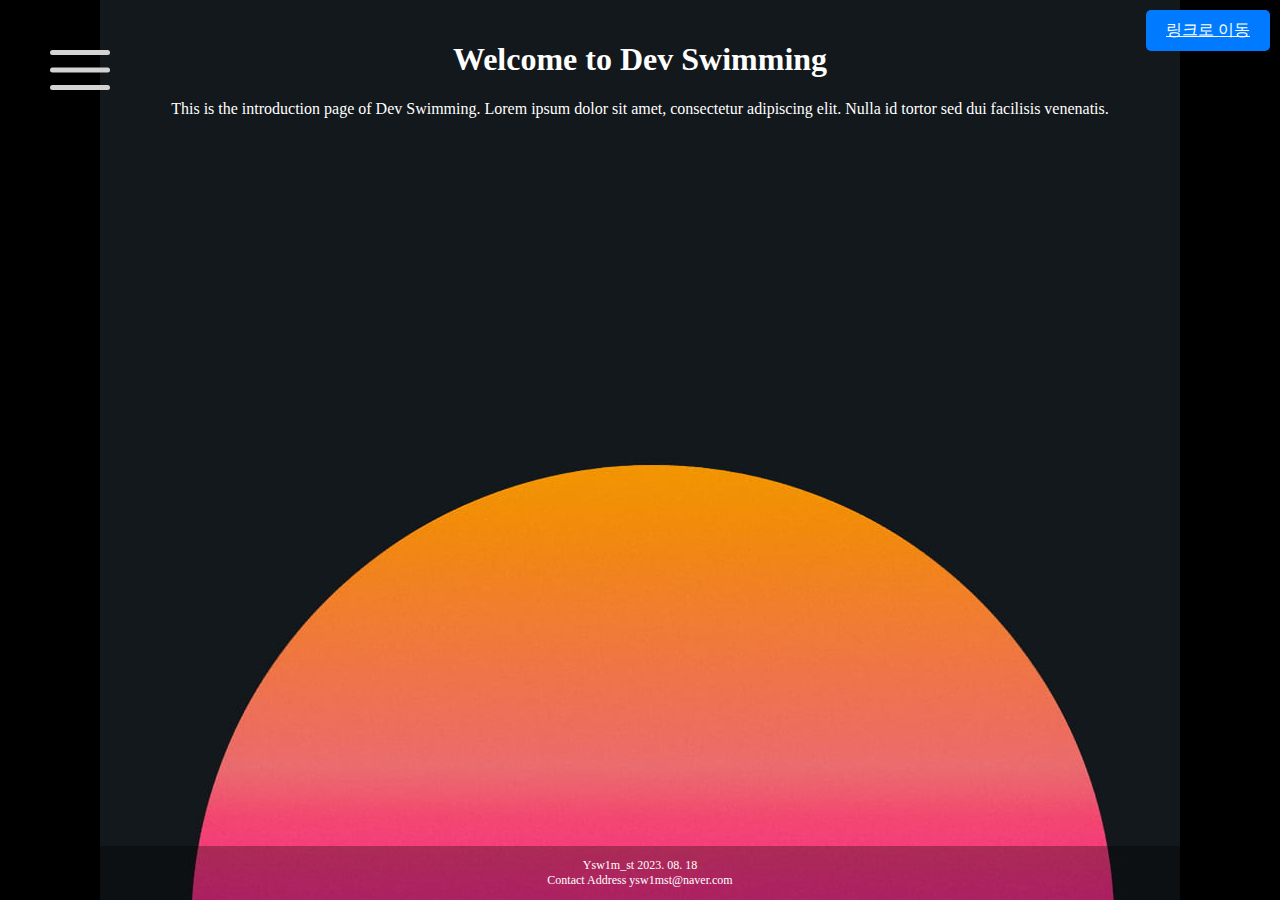
==== Blog/Me.html @ a51f72c4 "1" ====
<!doctype html>
<html lang="ko">
 <head>
  <meta charset="utf-8">
  <title>Dev Swimming - Introduction</title>
    <link rel="stylesheet" href="../css/style.css">

  <style>
    body {
        background-color: black;
        background-image: url('img/pxfuel.jpg');
        background-repeat: no-repeat;
        background-size: auto;
        background-position: center center;
        overflow: auto;
        height: 100vh;
      }

          .top-right-button {
        position: fixed;
        top: 10px;
        right: 10px;
        background-color: #007bff;
        color: white;
        padding: 10px 20px;
        border: none;
        border-radius: 5px;
        cursor: pointer;
      }


    .content {
        text-align: center;
        color: white;
        padding: 20px;
      }
  </style>
 </head>
 <body>
    <div class="footer">
        <p>Ysw1m_st 2023. 08. 18<br>
        Contact Address ysw1mst@naver.com<br>
        </p>
    </div>

    <input type="checkbox" id="menuicon">
    <label for="menuicon">
        <span></span>
        <span></span>
        <span></span>
    </label>
    <div class="sidebar">
    <ul>
        <li><a href="./Blog/Me.html">소개</a></li>
        <li><a href="#">HTML / CSS</a></li>
        <li><a href="#">CS</a></li>
        <li><a href="#">JAVA / SPRING</a></li>
        <li><a href="#">Python</a></li>
        <li><a href="https://blog.naver.com/ysw1mst"target="_blank">LIFE</a></li>
        <li><a href="https://github.com/Ysw1mst"target="_blank">Git Hub</a></li>
        <li><a href="https://www.instagram.com/ysw1m_st/"target="_blank">Instargram</a></li>
        <li><a href="#">Guest Book</a></li>
   </ul>
       </div>

     <a class="top-right-button" href="https://ysw1mst.github.io/" target="_blank">링크로 이동</a>

         <div class="content">

        <h1>Welcome to Dev Swimming</h1>
        <p>This is the introduction page of Dev Swimming. Lorem ipsum dolor sit amet, consectetur adipiscing elit. Nulla id tortor sed dui facilisis venenatis.</p>

    </div>
 </body>
</html>
---- css/style.css ----
/* 배경 이미지 스타일 */
body {
    margin: 0;
    padding: 0;
    background-image: url('img/study00.gif');
    background-size: cover;
    background-repeat: no-repeat;
    background-position: center;
    background-attachment: fixed;
}

/* 반투명한 배경 스타일 */
.overlay {
    position: absolute;
    top: 0;
    left: 0;
    width: 100%;
    height: 100%;
    background-color: rgba(0, 0, 0, 0.5);
    z-index: 1;
    pointer-events: none;
}

/* 문구 스타일 */
.text {
    position: absolute;
    top: 50%;
    left: 50%;
    transform: translate(-50%, -50%);
    color: seashell;
    font-size: 100px;
    text-align: center;
    z-index: 2;
}

/* 푸터 스타일 */
.footer {
    position: absolute;
    bottom: 0;
    width: 100%;
    background-color: rgba(0.1, 0, 0, 0.3);
    color: white;
    font-size: 12px;
    text-align: center;
}

div[class = "sidebar"] {
    width:250px;
    height:100%;
    background-color:black;
    position:fixed;
    top:0;
    left:-400px;
    z-index:1;
    transition:all 1s;
    padding: 5px 0px 5px 15px;
}

.sidebar li a::before {
    margin-right: 40px; /* 아이콘과 메뉴 이름 사이의 우측 여백 조절 */
}

.sidebar li a {
    display: flex; /* 아이콘과 텍스트를 가로로 나란히 정렬 */
    align-items: center;
}


.sidebar ul {
    list-style: none;
    margin: 0;
    padding: 0;
}
.sidebar a, .sidebar > label {
    display: block;
    height: 20px;
    padding: 20px;
    cursor: pointer;
    color: white;
    text-decoration: none;
}

.sidebar a:hover {
    color: #000;
}
.sidebar ul li:hover, .sidebar > label:hover {
    background-color: #fff;
    color: #000;
    border-radius: 10px;
}

.sidebar #expand-sidebar:not(:checked) ~ ul { /* 데스크탑 화면에서도 메뉴를 접었더 펼칠 수 있음 */
    display: none;
}

.sidebar ::before{
    font-family: 'Material Icons';
    font-size: 2.0em;
    float: left;
    clear: left;
}
.sidebar label::before{ content: '\e5d2'; }
.sidebar li:nth-child(1) a::before{ content: '\f02e'; }
.sidebar li:nth-child(2) a::before{ content: '\eb7e'; }
.sidebar li:nth-child(3) a::before{ content: '\eb93'; }
.sidebar li:nth-child(4) a::before{ content: '\eb7c'; }
.sidebar li:nth-child(5) a::before{ content: '\e54f'; }
.sidebar li:nth-child(6) a::before{ content: '\e57b'; }
.sidebar li:nth-child(7) a::before{ content: '\e9f4'; }
.sidebar li:nth-child(8) a::before{ content: '\e0e5'; }
.sidebar li:nth-child(9) a::before{ content: '\e1c5'; }



ul {
    /* 다른 스타일 속성들을 설정할 수 있음 */
}


@keyframes fadeInUp {
    0% {
        opacity: 0;
        transform: translate3d(0%, 0%, 0%);
    }
    to {
        opacity: 1;
        transform: translateZ(1);
    }
}

.text {
    position: absolute;
    top: 50%;
    left: 50%;
    transform: translate(-50%, -50%);
    color: seashell;
    font-size: 70px;
    text-align: center;
    z-index: 2;
    opacity: 0;
    animation-fill-mode: forwards;
    animation: fadeInUp 3.0s;
}

.text#secondText {
    animation-delay: 3.0s;
}

.text#thirdText {



    animation-delay: 6s;
}
.text#fourthText {
    animation-delay: 9.0s;
}



li:first-child {
    margin-top: 150px;
}



input[id="menuicon"] {
    display: none;
    z-index: 2;
}

input[id="menuicon"] + label {
    cursor: pointer;
    display: block;
    width: 60px;
    height: 40px;
    position:fixed;
    margin: 50px;
    z-index: 3;
}

input[id="menuicon"] + label span {
    display: block;
    position: absolute;
    width: 100%;
    height: 5px;
    border-radius: 30px;
    background-color: lightgray;
    transition: all .35s;
}

input[id="menuicon"] + label span:nth-child(1) {
    top: 0;
}

input[id="menuicon"] + label span:nth-child(2) {
    top: 50%;
    transform: translateY(-50%);
}

input[id="menuicon"] + label span:nth-child(3) {
    bottom: 0;
}

input[id="menuicon"]:checked + label span:nth-child(1) {
    top: 50%;
    transform: translateY(-50%) rotate(45deg);
}

input[id="menuicon"]:checked + label span:nth-child(2) {
    opacity: 0;
}

input[id="menuicon"]:checked + label span:nth-child(3) {
    bottom: 50%;
    transform: translateY(50%) rotate(-45deg);
}



input[id="menuicon"]:checked + label + div {
    left:0
}
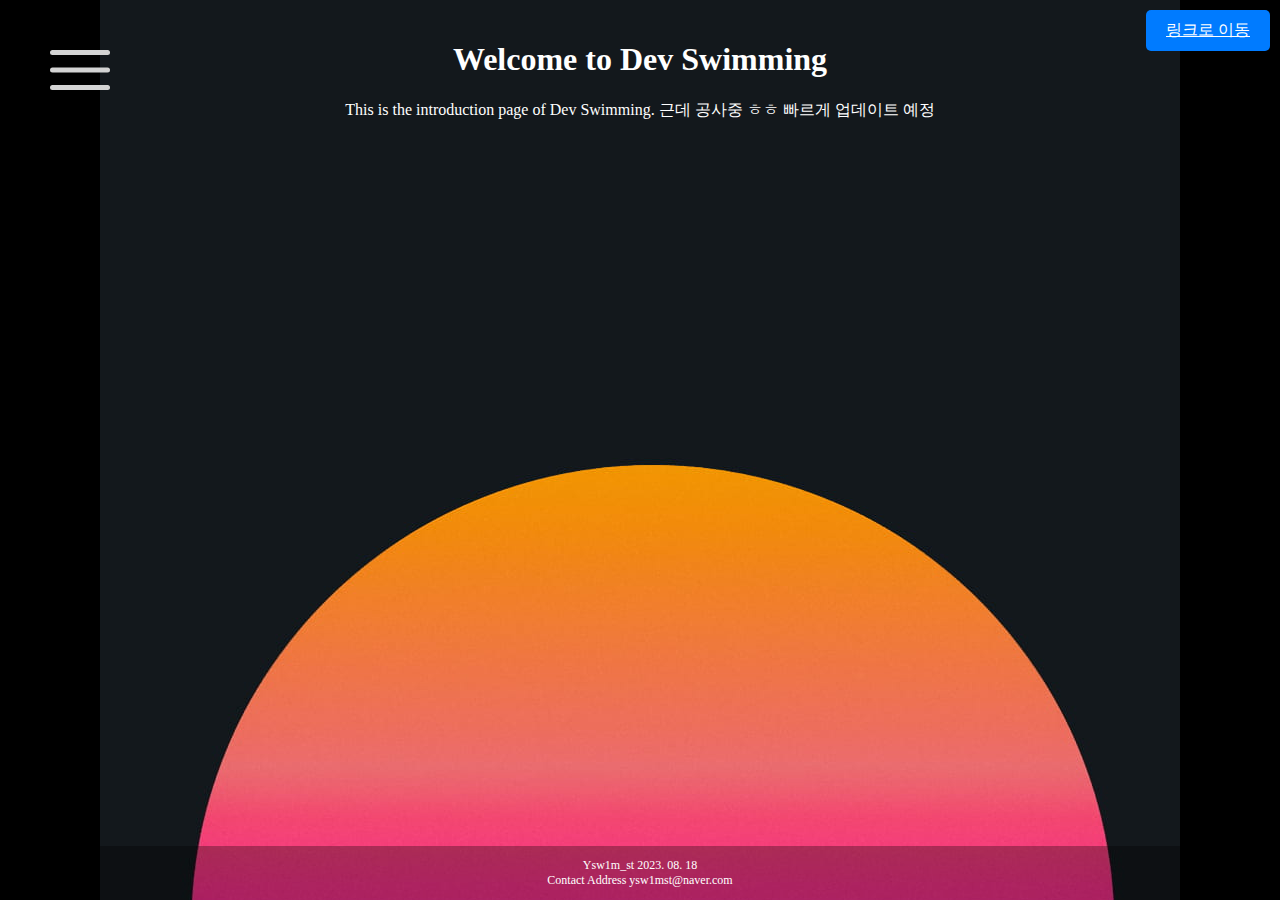
==== commit 3afd7d3b: "123" ====
--- a/Blog/Me.html
+++ b/Blog/Me.html
@@ -63,12 +63,12 @@
    </ul>
        </div>
 
-     <a class="top-right-button" href="https://ysw1mst.github.io/" target="_blank">링크로 이동</a>
+     <a class="top-right-button" href="https://ysw1mst.github.io/" target="_self">링크로 이동</a>
 
          <div class="content">
 
         <h1>Welcome to Dev Swimming</h1>
-        <p>This is the introduction page of Dev Swimming. Lorem ipsum dolor sit amet, consectetur adipiscing elit. Nulla id tortor sed dui facilisis venenatis.</p>
+        <p>This is the introduction page of Dev Swimming. 근데 공사중 ㅎㅎ 빠르게 업데이트 예정</p>
 
     </div>
  </body>
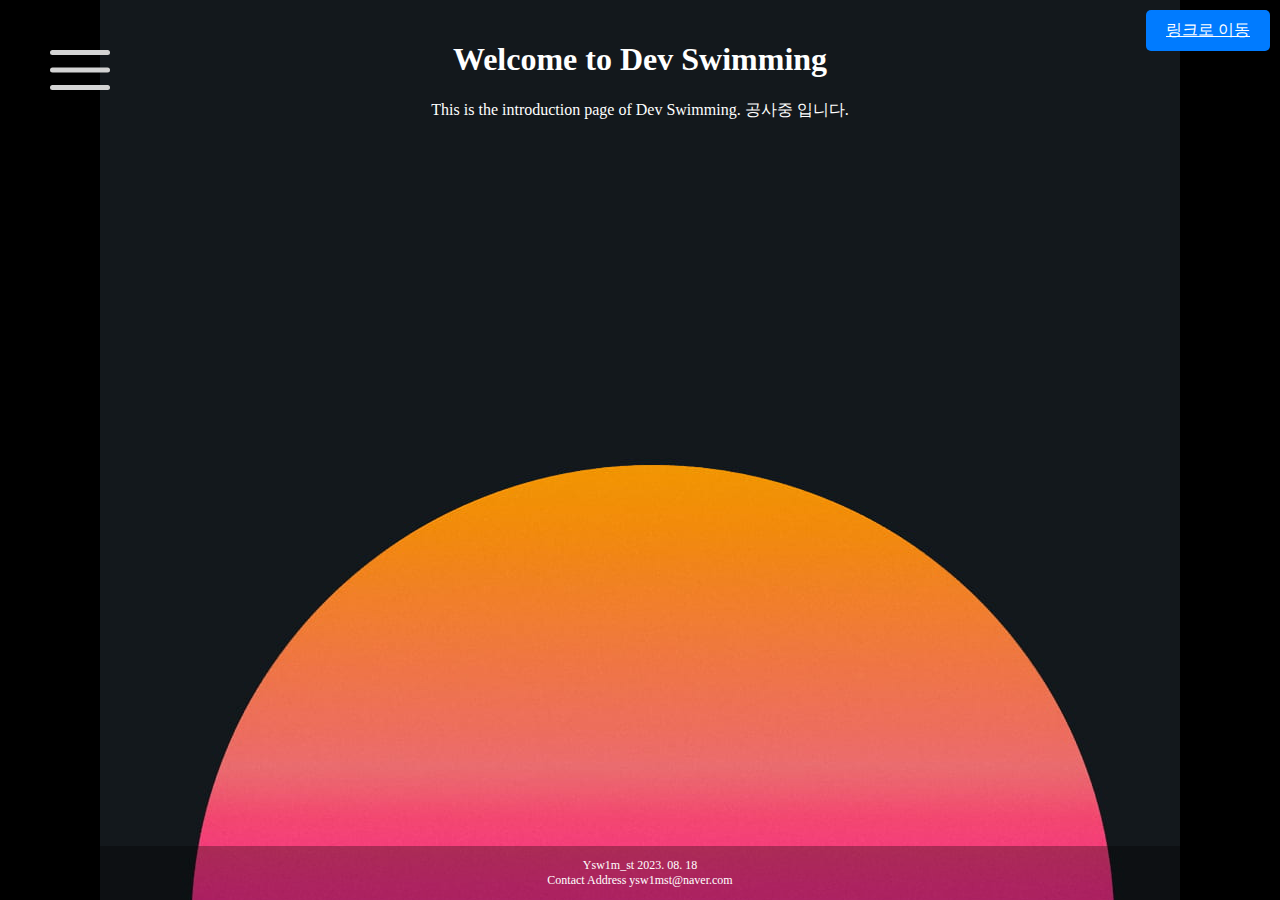
==== commit b8dfd242: "Update Me.html" ====
--- a/Blog/Me.html
+++ b/Blog/Me.html
@@ -1,75 +1,76 @@
 <!doctype html>
 <html lang="ko">
  <head>
-  <meta charset="utf-8">
-  <title>Dev Swimming - Introduction</title>
-    <link rel="stylesheet" href="../css/style.css">
-
-  <style>
-    body {
-        background-color: black;
-        background-image: url('img/pxfuel.jpg');
-        background-repeat: no-repeat;
-        background-size: auto;
-        background-position: center center;
-        overflow: auto;
-        height: 100vh;
-      }
-
-          .top-right-button {
-        position: fixed;
-        top: 10px;
-        right: 10px;
-        background-color: #007bff;
-        color: white;
-        padding: 10px 20px;
-        border: none;
-        border-radius: 5px;
-        cursor: pointer;
-      }
-
-
-    .content {
-        text-align: center;
-        color: white;
-        padding: 20px;
-      }
-  </style>
+  <meta charset="utf-8">
+  <title>Dev Swimming - Introduction</title>
+   <link rel="stylesheet" href="../css/style.css">
+   <link href="https://fonts.googleapis.com/icon?family=Material+Icons" rel="stylesheet">
+
+  <style>
+    body {
+        background-color: black;
+        background-image: url('img/pxfuel.jpg');
+        background-repeat: no-repeat;
+        background-size: auto;
+        background-position: center center;
+        overflow: auto;
+        height: 100vh;
+      }
+
+          .top-right-button {
+        position: fixed;
+        top: 10px;
+        right: 10px;
+        background-color: #007bff;
+        color: white;
+        padding: 10px 20px;
+        border: none;
+        border-radius: 5px;
+        cursor: pointer;
+      }
+
+
+    .content {
+        text-align: center;
+        color: white;
+        padding: 20px;
+      }
+  </style>
  </head>
  <body>
-    <div class="footer">
-        <p>Ysw1m_st 2023. 08. 18<br>
-        Contact Address ysw1mst@naver.com<br>
-        </p>
-    </div>
-
-    <input type="checkbox" id="menuicon">
-    <label for="menuicon">
-        <span></span>
-        <span></span>
-        <span></span>
-    </label>
-    <div class="sidebar">
-    <ul>
-        <li><a href="./Blog/Me.html">소개</a></li>
-        <li><a href="#">HTML / CSS</a></li>
-        <li><a href="#">CS</a></li>
-        <li><a href="#">JAVA / SPRING</a></li>
-        <li><a href="#">Python</a></li>
-        <li><a href="https://blog.naver.com/ysw1mst"target="_blank">LIFE</a></li>
-        <li><a href="https://github.com/Ysw1mst"target="_blank">Git Hub</a></li>
-        <li><a href="https://www.instagram.com/ysw1m_st/"target="_blank">Instargram</a></li>
-        <li><a href="#">Guest Book</a></li>
-   </ul>
-       </div>
-
-     <a class="top-right-button" href="https://ysw1mst.github.io/" target="_self">링크로 이동</a>
-
-         <div class="content">
-
-        <h1>Welcome to Dev Swimming</h1>
-        <p>This is the introduction page of Dev Swimming. 근데 공사중 ㅎㅎ 빠르게 업데이트 예정</p>
-
-    </div>
+    <div class="footer">
+        <p>Ysw1m_st 2023. 08. 18<br>
+        Contact Address ysw1mst@naver.com<br>
+        </p>
+    </div>
+
+    <input type="checkbox" id="menuicon">
+    <label for="menuicon">
+        <span></span>
+        <span></span>
+        <span></span>
+    </label>
+    <div class="sidebar">
+    <ul>
+        <li><a href="https://ysw1mst.github.io/Blog/Me.html">소개</a></li>
+        <li><a href="#">HTML / CSS</a></li>
+        <li><a href="#">CS</a></li>
+        <li><a href="#">JAVA / SPRING</a></li>
+        <li><a href="#">Python</a></li>
+        <li><a href="https://blog.naver.com/ysw1mst"target="_blank">LIFE</a></li>
+        <li><a href="https://github.com/Ysw1mst"target="_blank">Git Hub</a></li>
+        <li><a href="https://www.instagram.com/ysw1m_st/"target="_blank">Instargram</a></li>
+        <li><a href="#">Guest Book</a></li>
+   </ul>
+       </div>
+
+     <a class="top-right-button" href="https://ysw1mst.github.io/" target="_self">링크로 이동</a>
+
+         <div class="content">
+
+        <h1>Welcome to Dev Swimming</h1>
+        <p>This is the introduction page of Dev Swimming. 공사중 입니다.</p>
+
+    </div>
  </body>
 </html>
